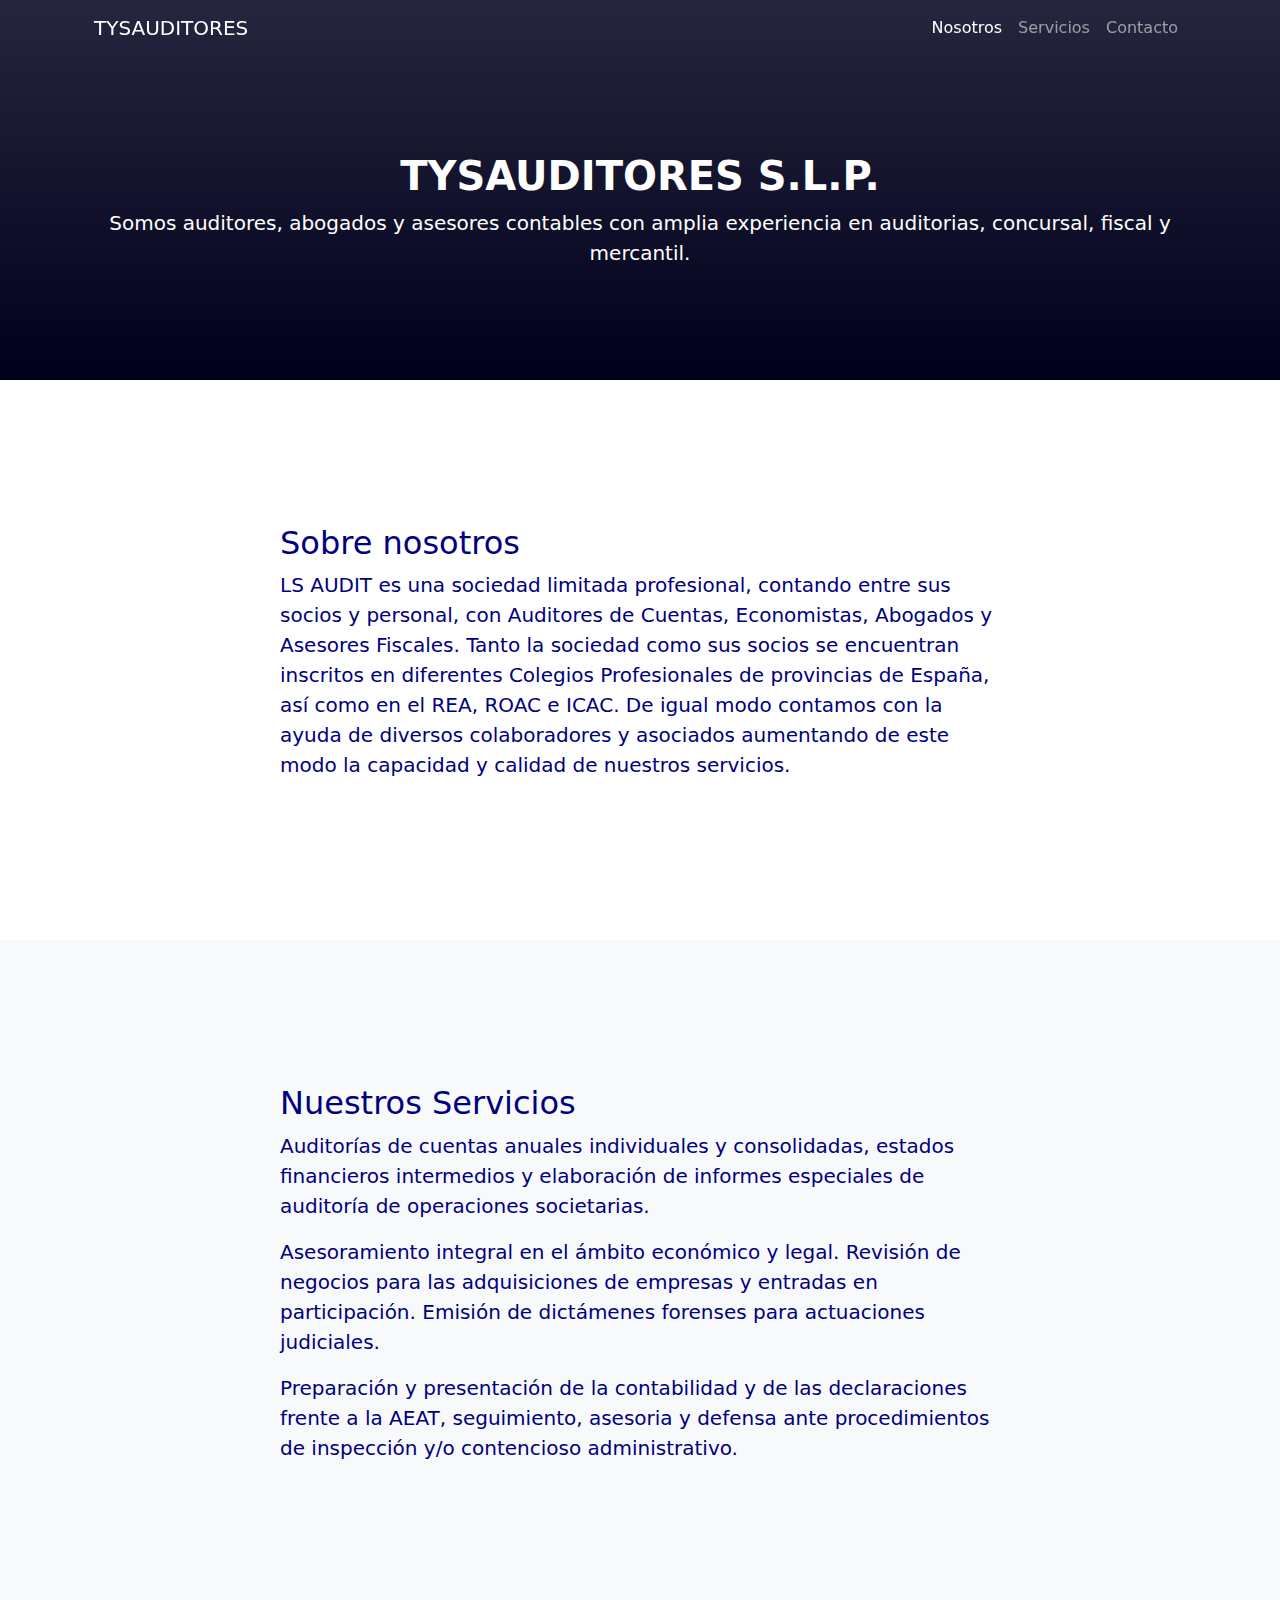
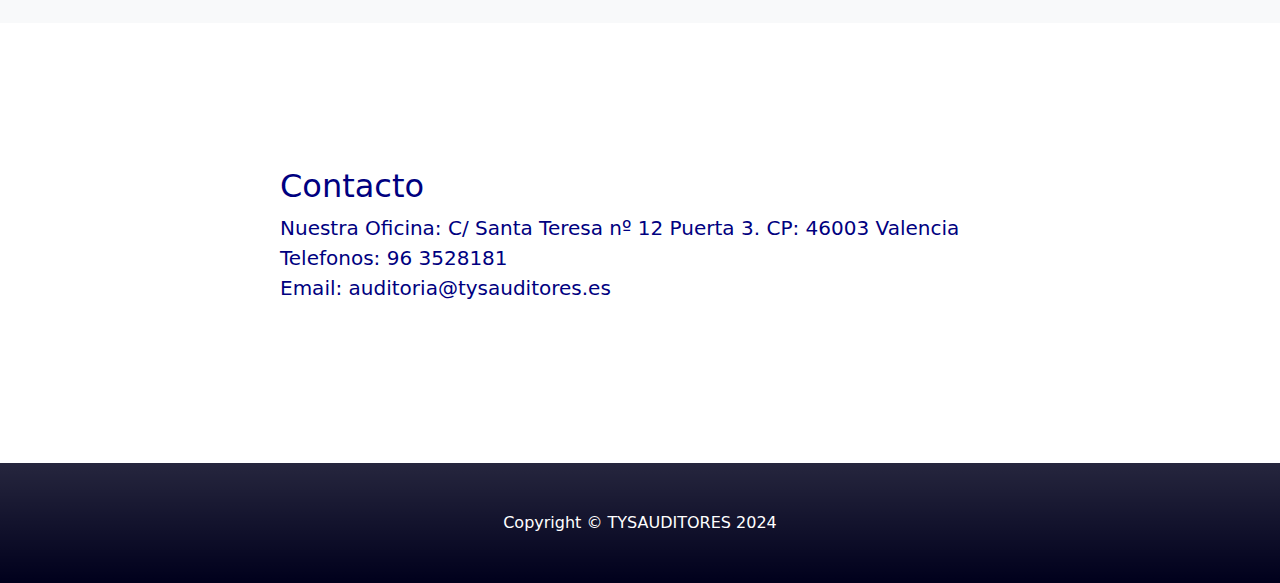
==== index.html @ eb2b167c "first commit" ====
<!DOCTYPE html>
<html lang="en">
    <head>
        <meta charset="utf-8" />
        <meta name="viewport" content="width=device-width, initial-scale=1, shrink-to-fit=no" />
        <meta name="description" content="" />
        <meta name="author" content="" />
        <title>TYSAUDITORES S.L.P.</title>
        <link rel="icon" type="image/x-icon" href="assets/favicon.ico" />
        <!-- Core theme CSS (includes Bootstrap)-->
        <link href="css/styles.css" rel="stylesheet" />
    </head>
    <body id="page-top">
        <!-- Navigation-->
        <nav class="navbar navbar-expand-lg navbar-dark fixed-top" id="mainNav">
            <div class="container px-4">
                <a class="navbar-brand" href="#page-top">TYSAUDITORES</a>
                <button class="navbar-toggler" type="button" data-bs-toggle="collapse" data-bs-target="#navbarResponsive" aria-controls="navbarResponsive" aria-expanded="false" aria-label="Toggle navigation"><span class="navbar-toggler-icon"></span></button>
                <div class="collapse navbar-collapse" id="navbarResponsive">
                    <ul class="navbar-nav ms-auto">
                        <li class="nav-item"><a class="nav-link" href="#about">Nosotros</a></li>
                        <li class="nav-item"><a class="nav-link" href="#services">Servicios</a></li>
                        <li class="nav-item"><a class="nav-link" href="#contact">Contacto</a></li>
                    </ul>
                </div>
            </div>
        </nav>
        <!-- Header-->
        <header class="bg-primary bg-gradient text-white">
            <div class="container px-4 text-center">
                <h1 class="fw-bolder">TYSAUDITORES S.L.P.</h1>
                <p class="lead">Somos auditores, abogados y asesores contables con amplia experiencia en auditorias, concursal, fiscal y mercantil.</p>
                <!-- <a class="btn btn-lg btn-light" href="#about">Start scrolling!</a> -->
            </div>
        </header>
        <!-- About section-->
        <section id="about">
            <div class="container px-4">
                <div class="row gx-4 justify-content-center">
                    <div class="col-lg-8">
                        <h2>Sobre nosotros</h2>
                        <p class="lead">LS AUDIT es una sociedad limitada profesional, contando entre sus socios y personal, con Auditores de Cuentas, Economistas, Abogados y Asesores Fiscales. Tanto la sociedad como sus socios se encuentran inscritos en diferentes Colegios Profesionales de provincias de España, así como en el REA, ROAC e ICAC. De igual modo contamos con la ayuda de diversos colaboradores y asociados aumentando de este modo la capacidad y calidad de nuestros servicios.</p>
                    </div>
                </div>
            </div>
        </section>
        <!-- Services section-->
        <section class="bg-light" id="services">
            <div class="container px-4">
                <div class="row gx-4 justify-content-center">
                    <div class="col-lg-8">
                        <h2>Nuestros Servicios</h2>
                        <p class="lead">Auditorías de cuentas anuales individuales y consolidadas, estados financieros intermedios y elaboración de informes especiales de auditoría de operaciones societarias.</p>
                        <p class="lead">Asesoramiento integral en el ámbito económico y legal. Revisión de negocios para las adquisiciones de empresas y entradas en participación. Emisión de dictámenes forenses para actuaciones judiciales.</p>
                        <p class="lead">Preparación y presentación de la contabilidad y de las declaraciones frente a la AEAT, seguimiento, asesoria y defensa ante procedimientos de inspección y/o contencioso administrativo.</p>
                    </div>
                </div>
            </div>
        </section>
        <!-- Contact section-->
        <section id="contact">
            <div class="container px-4">
                <div class="row gx-4 justify-content-center">
                    <div class="col-lg-8">
                        <h2>Contacto</h2>
                        <p class="lead">Nuestra Oficina: C/ Santa Teresa nº 12 Puerta 3. CP: 46003 Valencia<br/>
                            Telefonos: 96 3528181<br/>
                            Email: auditoria@tysauditores.es
                        </p>
                    </div>
                </div>
            </div>
        </section>
        <!-- Footer-->
        <footer class="py-5 bg-primary bg-gradient text-white">
            <div class="container px-4"><p class="m-0 text-center text-white">Copyright &copy; TYSAUDITORES 2024</p></div>
        </footer>
        <!-- Bootstrap core JS-->
        <script src="https://cdn.jsdelivr.net/npm/bootstrap@5.2.3/dist/js/bootstrap.bundle.min.js"></script>
        <!-- Core theme JS-->
        <script src="js/scripts.js"></script>
    </body>
</html>
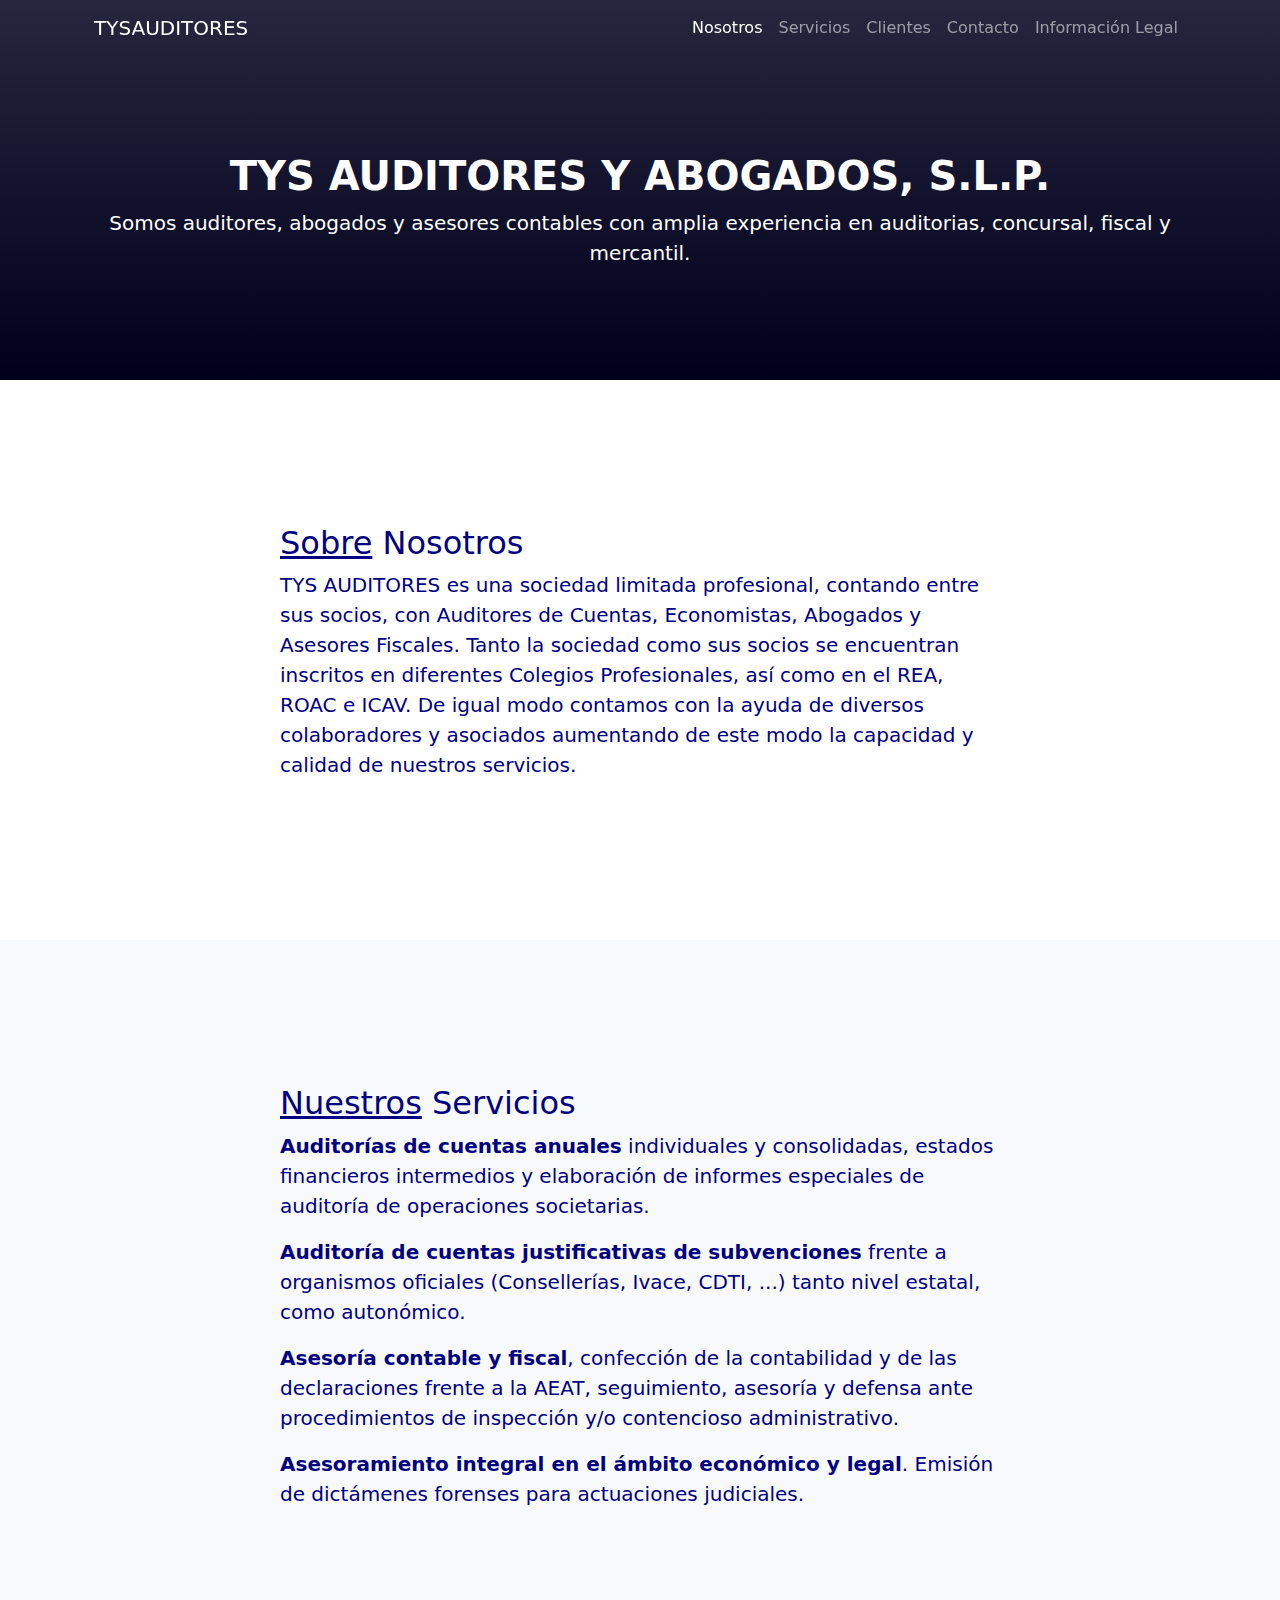
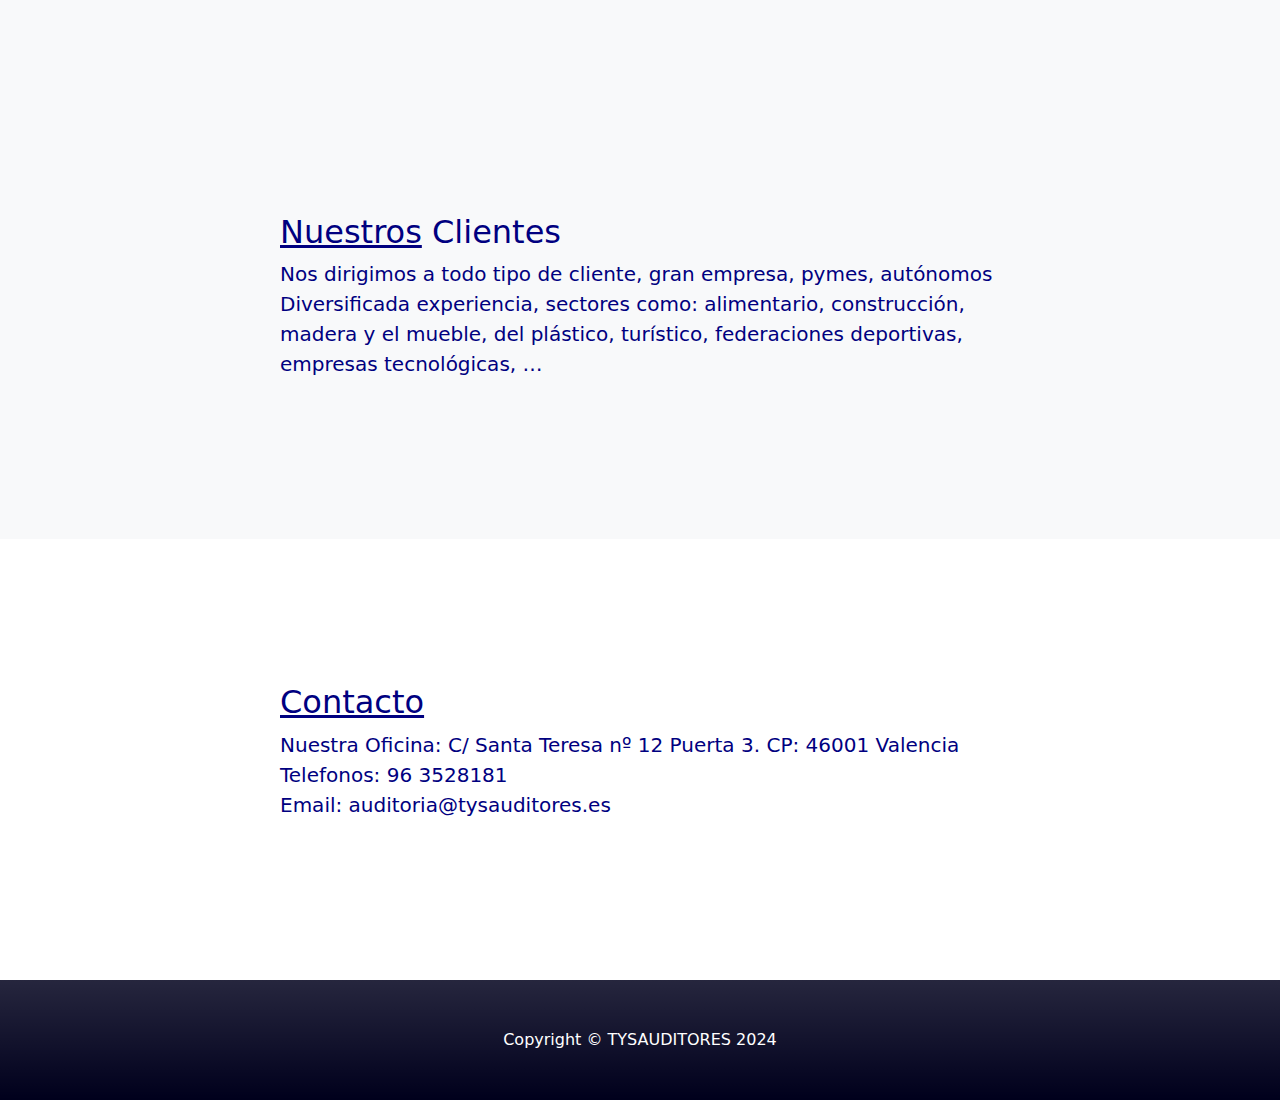
==== commit 280f24ca: "changes" ====
--- a/index.html
+++ b/index.html
@@ -6,9 +6,10 @@
         <meta name="description" content="" />
         <meta name="author" content="" />
         <title>TYSAUDITORES S.L.P.</title>
-        <link rel="icon" type="image/x-icon" href="assets/favicon.ico" />
+        <link rel="icon" type="image/x-icon" href="assets/logo_tys.png" />
         <!-- Core theme CSS (includes Bootstrap)-->
         <link href="css/styles.css" rel="stylesheet" />
+        <link href="css/miestilo.css" rel="stylesheet" />
     </head>
     <body id="page-top">
         <!-- Navigation-->
@@ -20,7 +21,9 @@
                     <ul class="navbar-nav ms-auto">
                         <li class="nav-item"><a class="nav-link" href="#about">Nosotros</a></li>
                         <li class="nav-item"><a class="nav-link" href="#services">Servicios</a></li>
+                        <li class="nav-item"><a class="nav-link" href="#clientes">Clientes</a></li>
                         <li class="nav-item"><a class="nav-link" href="#contact">Contacto</a></li>
+                        <li class="nav-item"><a class="nav-link" href="informacionlegal.html">Información Legal</a></li>
                     </ul>
                 </div>
             </div>
@@ -28,7 +31,7 @@
         <!-- Header-->
         <header class="bg-primary bg-gradient text-white">
             <div class="container px-4 text-center">
-                <h1 class="fw-bolder">TYSAUDITORES S.L.P.</h1>
+                <h1 class="fw-bolder">TYS AUDITORES Y ABOGADOS, S.L.P.</h1>
                 <p class="lead">Somos auditores, abogados y asesores contables con amplia experiencia en auditorias, concursal, fiscal y mercantil.</p>
                 <!-- <a class="btn btn-lg btn-light" href="#about">Start scrolling!</a> -->
             </div>
@@ -38,8 +41,10 @@
             <div class="container px-4">
                 <div class="row gx-4 justify-content-center">
                     <div class="col-lg-8">
-                        <h2>Sobre nosotros</h2>
-                        <p class="lead">LS AUDIT es una sociedad limitada profesional, contando entre sus socios y personal, con Auditores de Cuentas, Economistas, Abogados y Asesores Fiscales. Tanto la sociedad como sus socios se encuentran inscritos en diferentes Colegios Profesionales de provincias de España, así como en el REA, ROAC e ICAC. De igual modo contamos con la ayuda de diversos colaboradores y asociados aumentando de este modo la capacidad y calidad de nuestros servicios.</p>
+                        <h2><span class="subrayado">Sobre</span> Nosotros</h2>
+                        <p class="lead">TYS AUDITORES es una sociedad limitada profesional, contando entre sus socios, con Auditores de Cuentas, Economistas, Abogados y Asesores Fiscales.
+                             Tanto la sociedad como sus socios se encuentran inscritos en diferentes Colegios Profesionales, así como en el REA, ROAC e ICAV. 
+                            De igual modo contamos con la ayuda de diversos colaboradores y asociados aumentando de este modo la capacidad y calidad de nuestros servicios.</p>
                     </div>
                 </div>
             </div>
@@ -49,21 +54,42 @@
             <div class="container px-4">
                 <div class="row gx-4 justify-content-center">
                     <div class="col-lg-8">
-                        <h2>Nuestros Servicios</h2>
-                        <p class="lead">Auditorías de cuentas anuales individuales y consolidadas, estados financieros intermedios y elaboración de informes especiales de auditoría de operaciones societarias.</p>
-                        <p class="lead">Asesoramiento integral en el ámbito económico y legal. Revisión de negocios para las adquisiciones de empresas y entradas en participación. Emisión de dictámenes forenses para actuaciones judiciales.</p>
-                        <p class="lead">Preparación y presentación de la contabilidad y de las declaraciones frente a la AEAT, seguimiento, asesoria y defensa ante procedimientos de inspección y/o contencioso administrativo.</p>
+                        <h2><span class="subrayado">Nuestros</span> Servicios</h2>
+                        <p class="lead"><span class="negrita">Auditorías de cuentas anuales</span> individuales y consolidadas, estados financieros intermedios y elaboración de informes especiales de auditoría de operaciones societarias.</p>
+                        <p class="lead"><span class="negrita">Auditoría de cuentas justificativas de subvenciones</span> frente a organismos oficiales (Consellerías, Ivace, CDTI, ...) tanto nivel estatal, como autonómico.</p>
+                        <p class="lead"><span class="negrita">Asesoría contable y fiscal</span>, confección de la contabilidad y de las declaraciones frente a la AEAT, seguimiento, asesoría y defensa ante procedimientos de inspección y/o contencioso administrativo.</p>
+                        <p class="lead"><span class="negrita">Asesoramiento integral en el ámbito económico y legal</span>. Emisión de dictámenes forenses para actuaciones judiciales.</p>
                     </div>
                 </div>
             </div>
         </section>
+        <!-- Our clients   -->
+        <section class="bg-light" id="clientes">
+            <div class="container px-4">
+                <div class="row gx-4 justify-content-center">
+                    <div class="col-lg-8">
+                        <h2><span class="subrayado">Nuestros</span> Clientes</h2>
+                        <p class="lead">Nos dirigimos a todo tipo de cliente, gran empresa, pymes, autónomos
+                            Diversificada experiencia, sectores como: alimentario, construcción, madera y el mueble, del plástico, turístico, federaciones deportivas, empresas tecnológicas, …
+                            </p>
+                    </div>
+
+
+
+                </div>
+            </div>
+
+
+        </section>
+        
+        
         <!-- Contact section-->
         <section id="contact">
             <div class="container px-4">
                 <div class="row gx-4 justify-content-center">
                     <div class="col-lg-8">
-                        <h2>Contacto</h2>
-                        <p class="lead">Nuestra Oficina: C/ Santa Teresa nº 12 Puerta 3. CP: 46003 Valencia<br/>
+                        <h2><span class="subrayado">Contacto</span></h2>
+                        <p class="lead">Nuestra Oficina: C/ Santa Teresa nº 12 Puerta 3. CP: 46001 Valencia<br/>
                             Telefonos: 96 3528181<br/>
                             Email: auditoria@tysauditores.es
                         </p>
--- a/css/miestilo.css
+++ b/css/miestilo.css
@@ -0,0 +1,8 @@
+.subrayado {
+    text-decoration: underline;
+    text-decoration-color: #000080;
+}
+
+.negrita {
+    font-weight: bold;
+}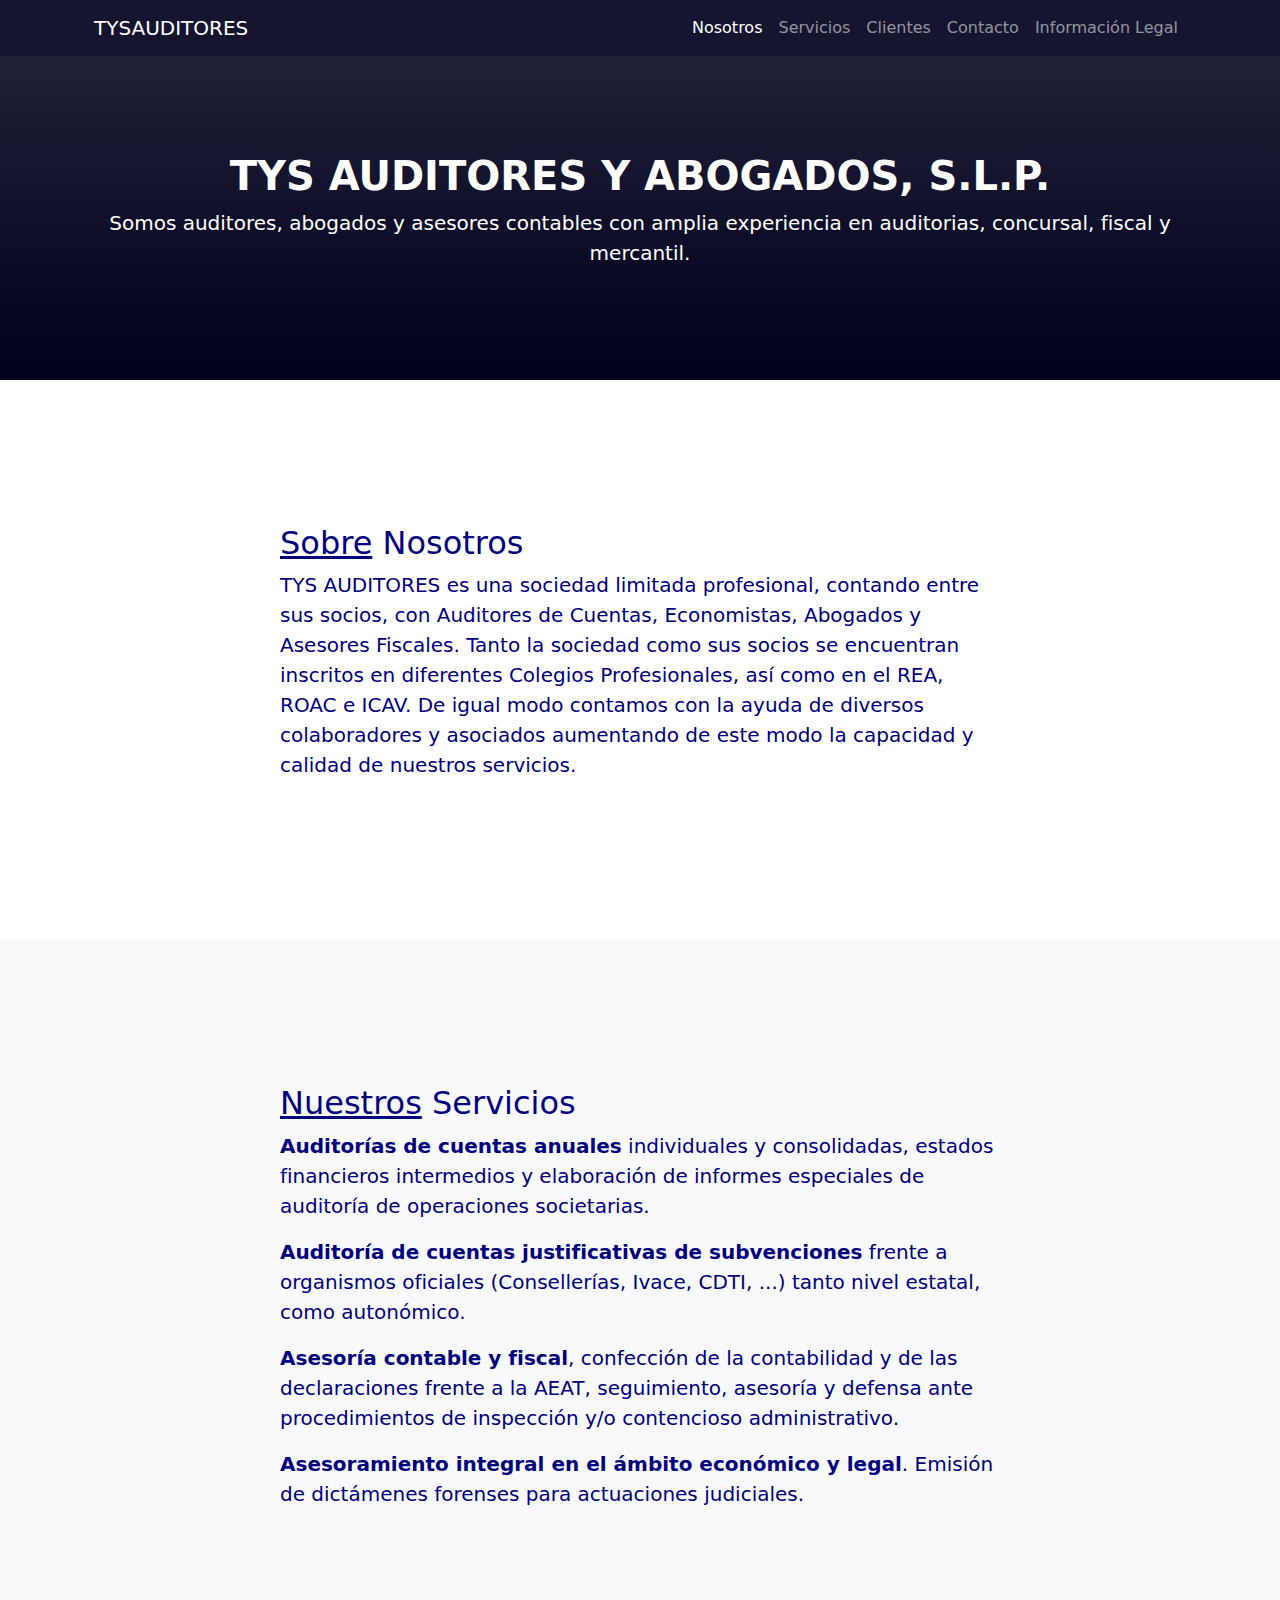
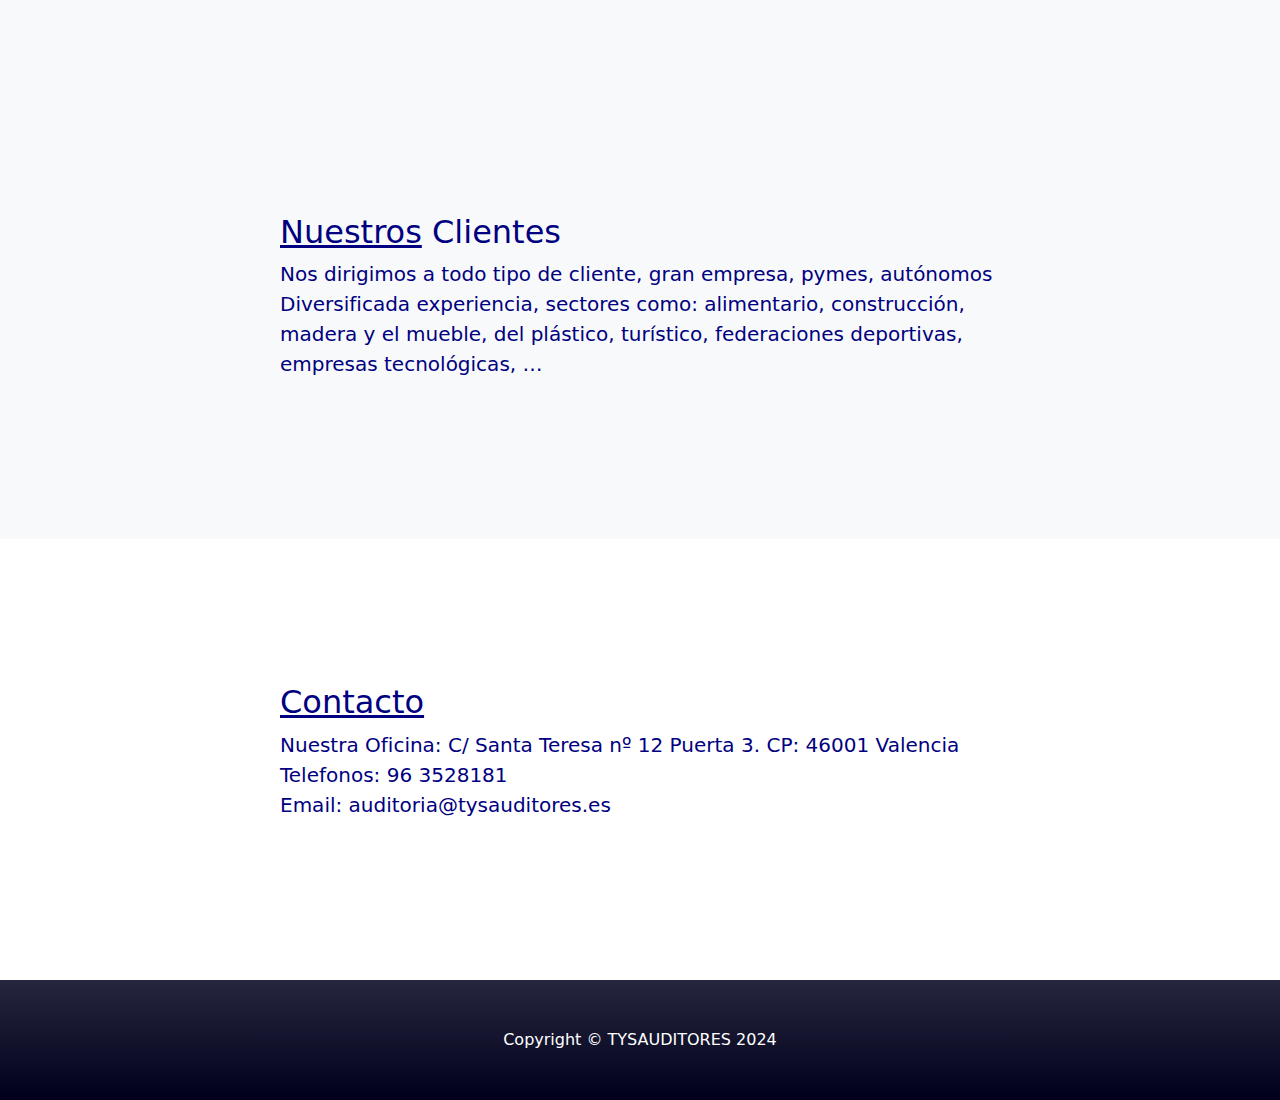
==== commit 45b48cac: "color nav" ====
--- a/index.html
+++ b/index.html
@@ -1,5 +1,5 @@
 <!DOCTYPE html>
-<html lang="en">
+<html lang="es">
     <head>
         <meta charset="utf-8" />
         <meta name="viewport" content="width=device-width, initial-scale=1, shrink-to-fit=no" />
--- a/css/miestilo.css
+++ b/css/miestilo.css
@@ -5,4 +5,8 @@
 
 .negrita {
     font-weight: bold;
+}
+
+nav {
+    background-color: #15152F; /* Color de fondo personalizado */
 }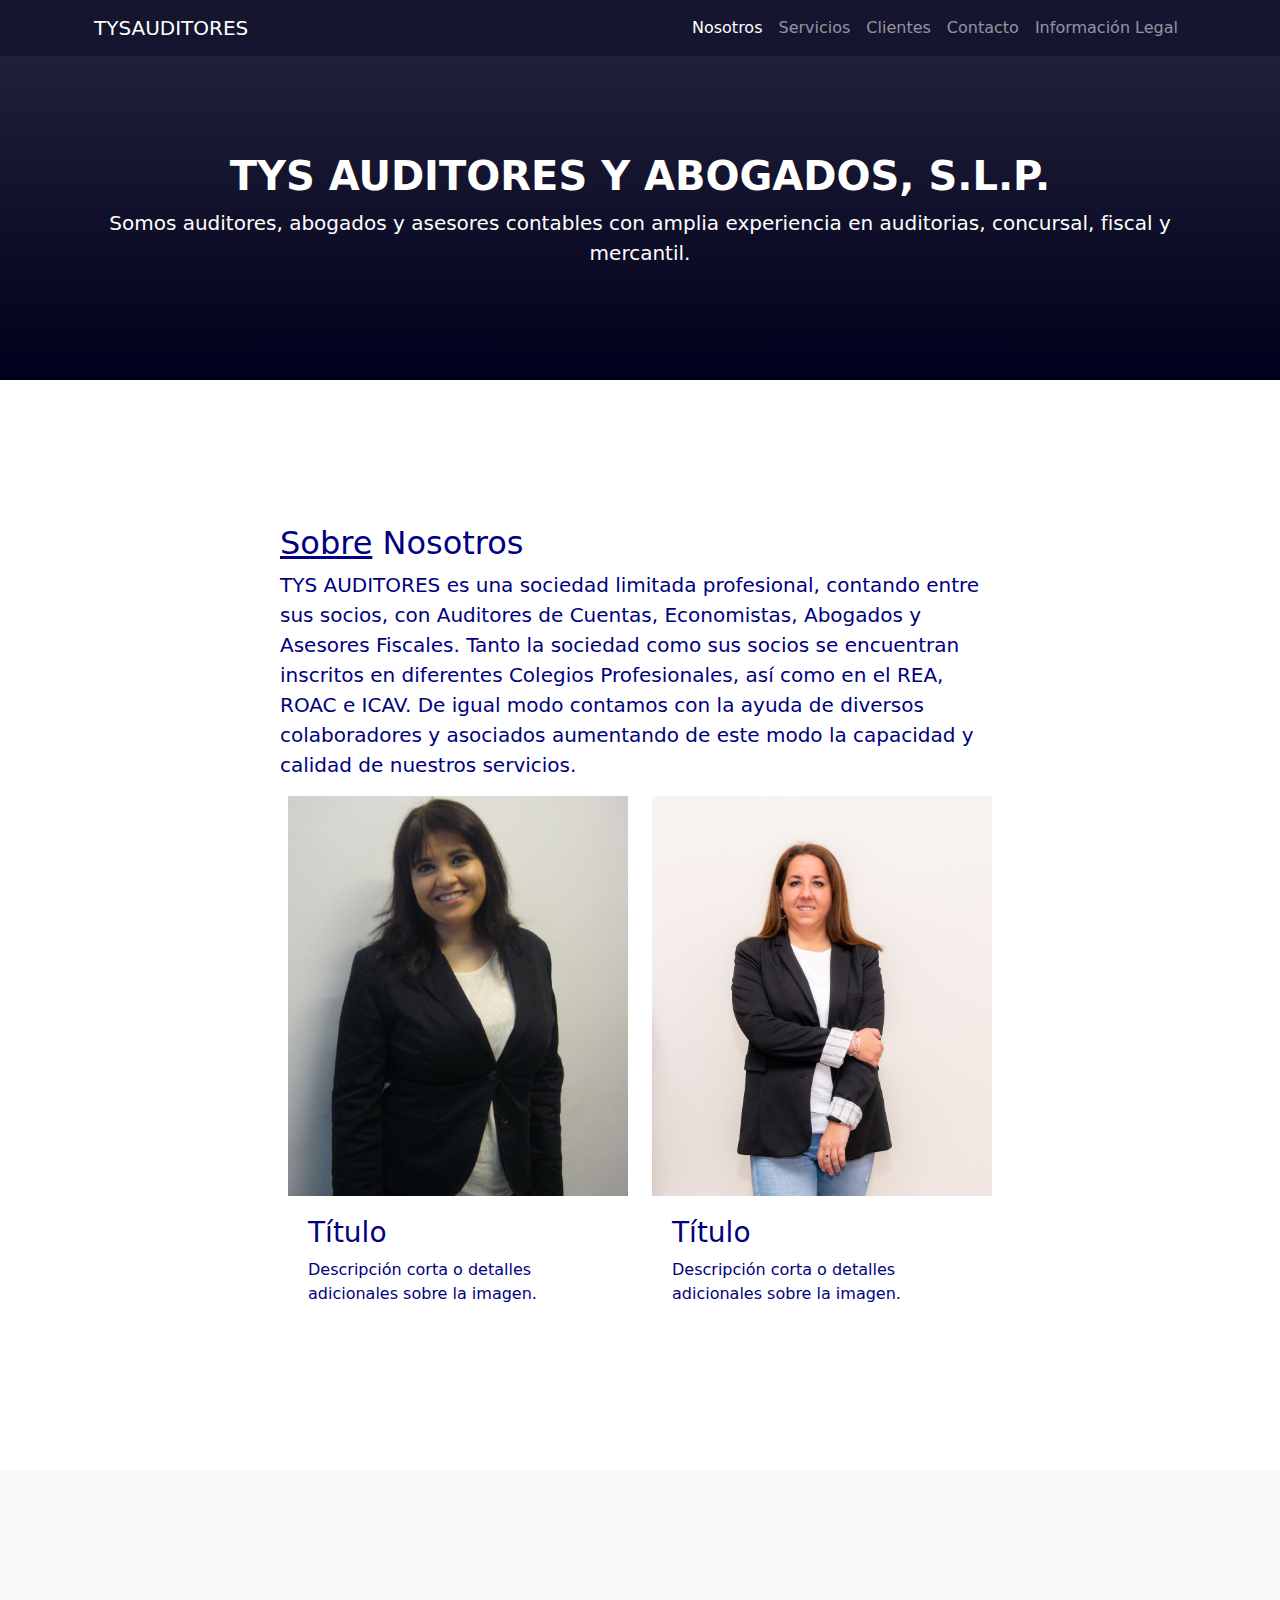
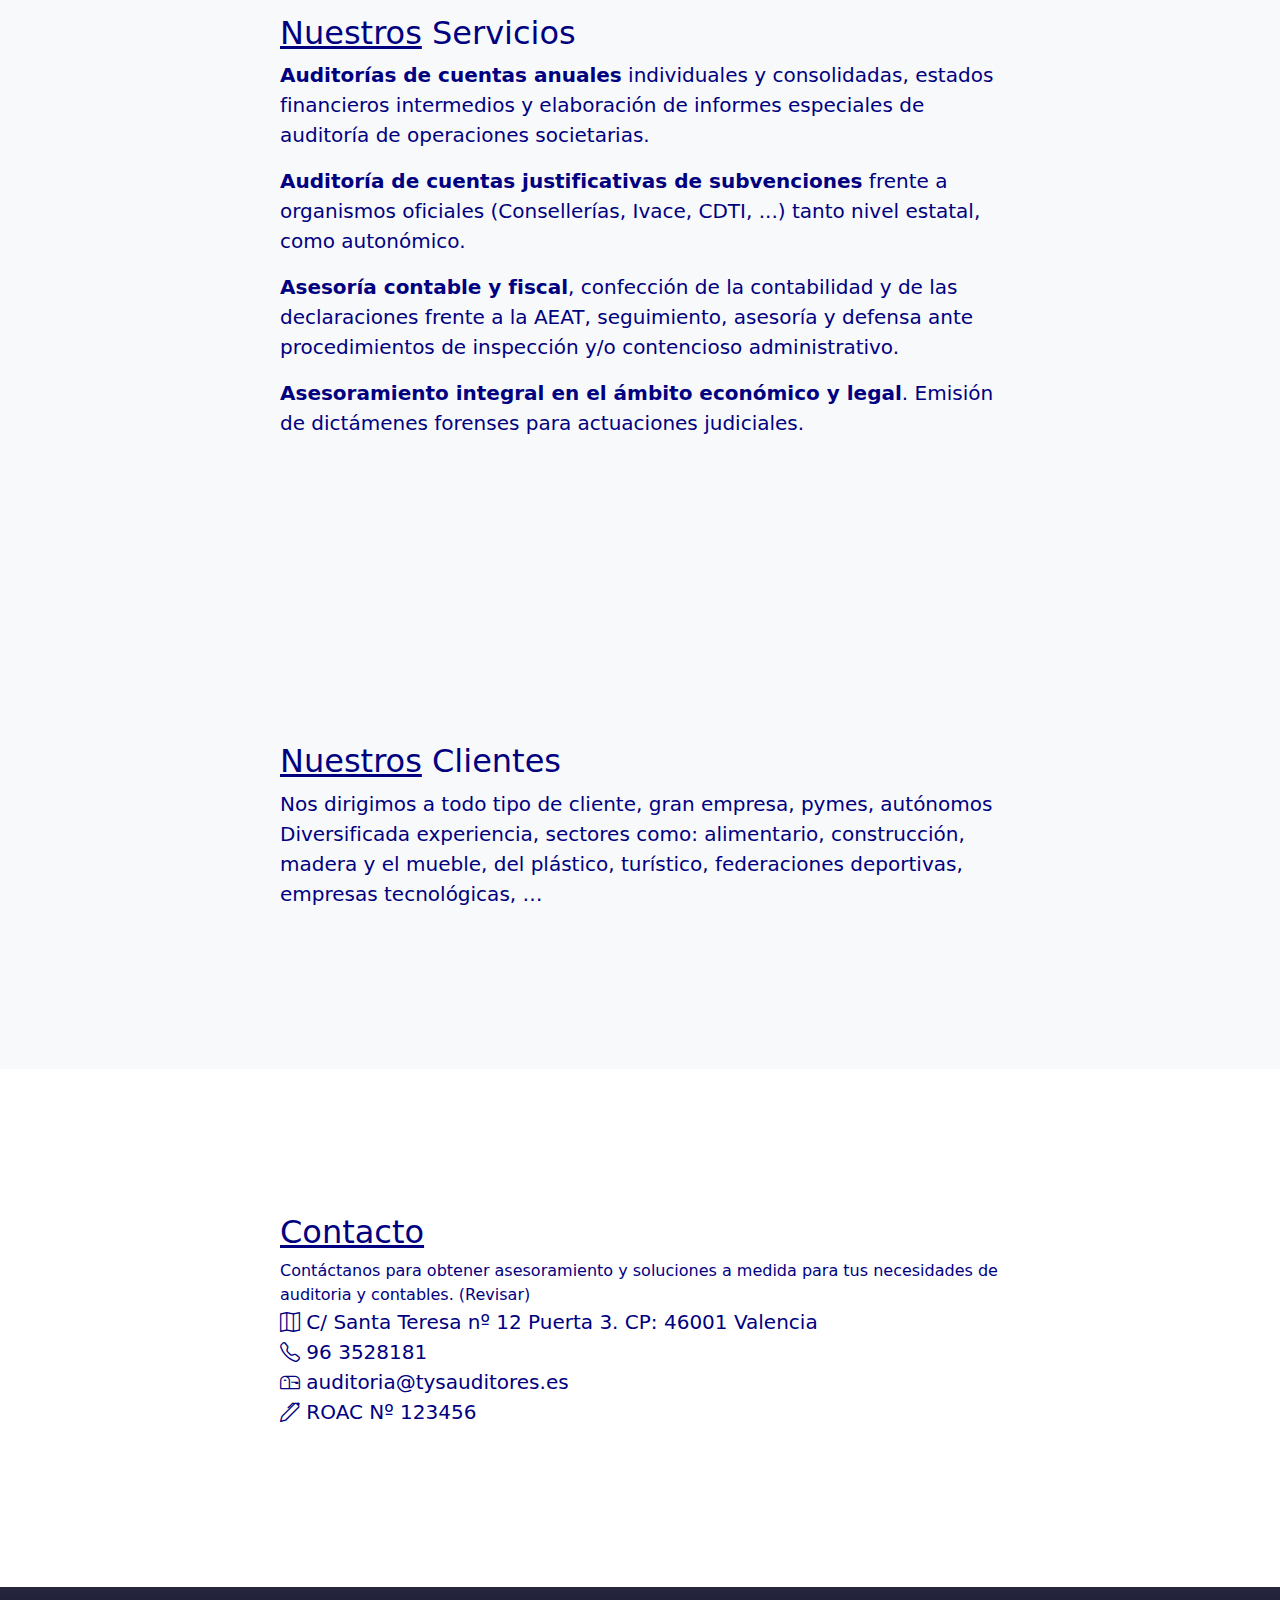
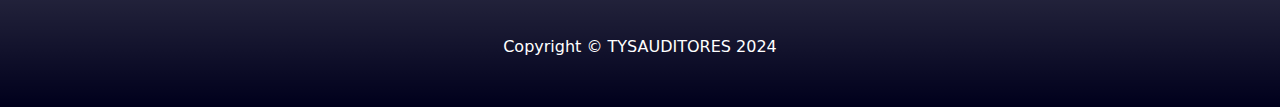
==== commit 731fc97d: "contact and photos" ====
--- a/index.html
+++ b/index.html
@@ -10,6 +10,8 @@
         <!-- Core theme CSS (includes Bootstrap)-->
         <link href="css/styles.css" rel="stylesheet" />
         <link href="css/miestilo.css" rel="stylesheet" />
+        <link href="https://cdn.jsdelivr.net/npm/bootstrap-icons@1.8.1/font/bootstrap-icons.css" rel="stylesheet">
+
     </head>
     <body id="page-top">
         <!-- Navigation-->
@@ -46,6 +48,22 @@
                              Tanto la sociedad como sus socios se encuentran inscritos en diferentes Colegios Profesionales, así como en el REA, ROAC e ICAV. 
                             De igual modo contamos con la ayuda de diversos colaboradores y asociados aumentando de este modo la capacidad y calidad de nuestros servicios.</p>
                     </div>
+                    <div class="row gx-4 justify-content-center">
+                    <div class="col-lg-4">
+                        <img class="img_tamanyo" src="./assets/arantxa.jpg" alt="arantxa" style="width: 100%;"/>
+                        <div class="card-description">
+                            <h3>Título</h3>
+                            <p>Descripción corta o detalles adicionales sobre la imagen.</p>
+                        </div>
+                    </div>
+                    <div class="col-lg-4">
+                        <img  class="img_tamanyo" src="assets/maria_jose.jpg" alt="maria_jose" style="width: 100%;"/>
+                        <div class="card-description">
+                            <h3>Título</h3>
+                            <p>Descripción corta o detalles adicionales sobre la imagen.</p>
+                        </div>
+                    </div>
+                </div>
                 </div>
             </div>
         </section>
@@ -89,9 +107,13 @@
                 <div class="row gx-4 justify-content-center">
                     <div class="col-lg-8">
                         <h2><span class="subrayado">Contacto</span></h2>
-                        <p class="lead">Nuestra Oficina: C/ Santa Teresa nº 12 Puerta 3. CP: 46001 Valencia<br/>
-                            Telefonos: 96 3528181<br/>
-                            Email: auditoria@tysauditores.es
+                        Contáctanos para obtener asesoramiento y soluciones a medida para tus necesidades de auditoria y contables. (Revisar)
+                        <p class="lead"><i class="bi bi-map"></i> C/ Santa Teresa nº 12 Puerta 3. CP: 46001 Valencia<br/>
+                            <i class="bi bi-telephone"></i>
+                            96 3528181<br/>
+                            <i class="bi bi-mailbox"></i> auditoria@tysauditores.es<br/>
+                           <i class="bi bi-pen"></i> ROAC Nº 123456
+                            
                         </p>
                     </div>
                 </div>
--- a/css/miestilo.css
+++ b/css/miestilo.css
@@ -9,4 +9,63 @@
 
 nav {
     background-color: #15152F; /* Color de fondo personalizado */
+}
+
+.vinyeta {
+    list-style-type: none;
+}
+
+.sangria {
+    margin-left:1em;
+}
+
+#scroll-to-top {
+    display: none;
+    position: fixed;
+    bottom: 20px;
+    right: 20px;
+    background-color: #15152F;
+    color: #fff;
+    padding: 10px 20px;
+    border: none;
+    border-radius: 5px;
+    cursor: pointer;
+}
+
+.img_tamanyo {
+    width: 100%;
+    max-height: 400px;
+    object-fit:cover;
+    transition: transform 0.5s ease; /* Transición suave en la propiedad transform (en este caso, el tamaño) durante 0.5 segundos */
+
+}
+
+.img_tamanyo:hover {
+    transform: scale(1.1); /* Aumentamos el tamaño de la imagen */
+}
+
+.card {
+    border: 1px solid #ccc;
+    border-radius: 5px;
+    overflow: hidden;
+    box-shadow: 0 4px 8px rgba(0, 0, 0, 0.1);
+    margin-bottom: 20px;
+}
+
+.card img {
+    width: 100%;
+    height: auto;
+    display: block;
+}
+
+.card-description {
+    padding: 20px;
+}
+
+.card-description h3 {
+    margin-top: 0;
+}
+
+.card-description p {
+    margin-bottom: 0;
 }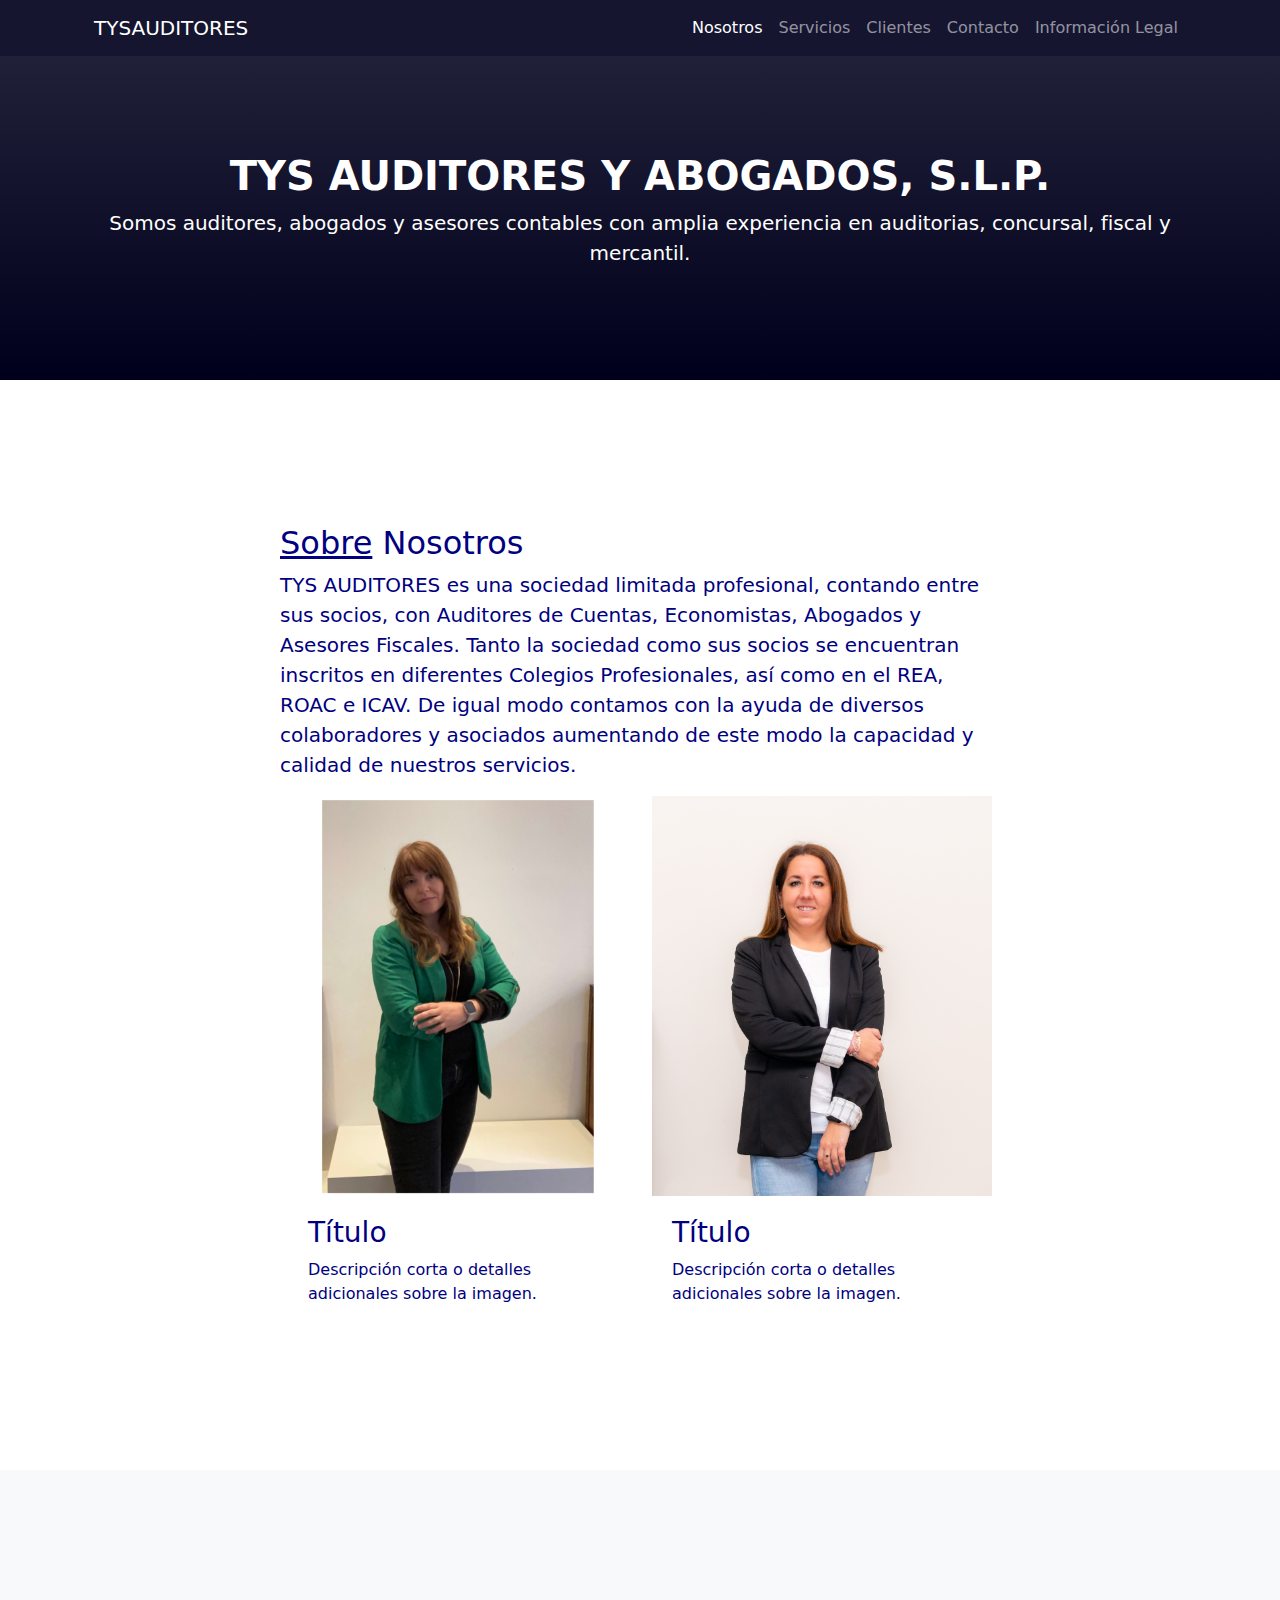
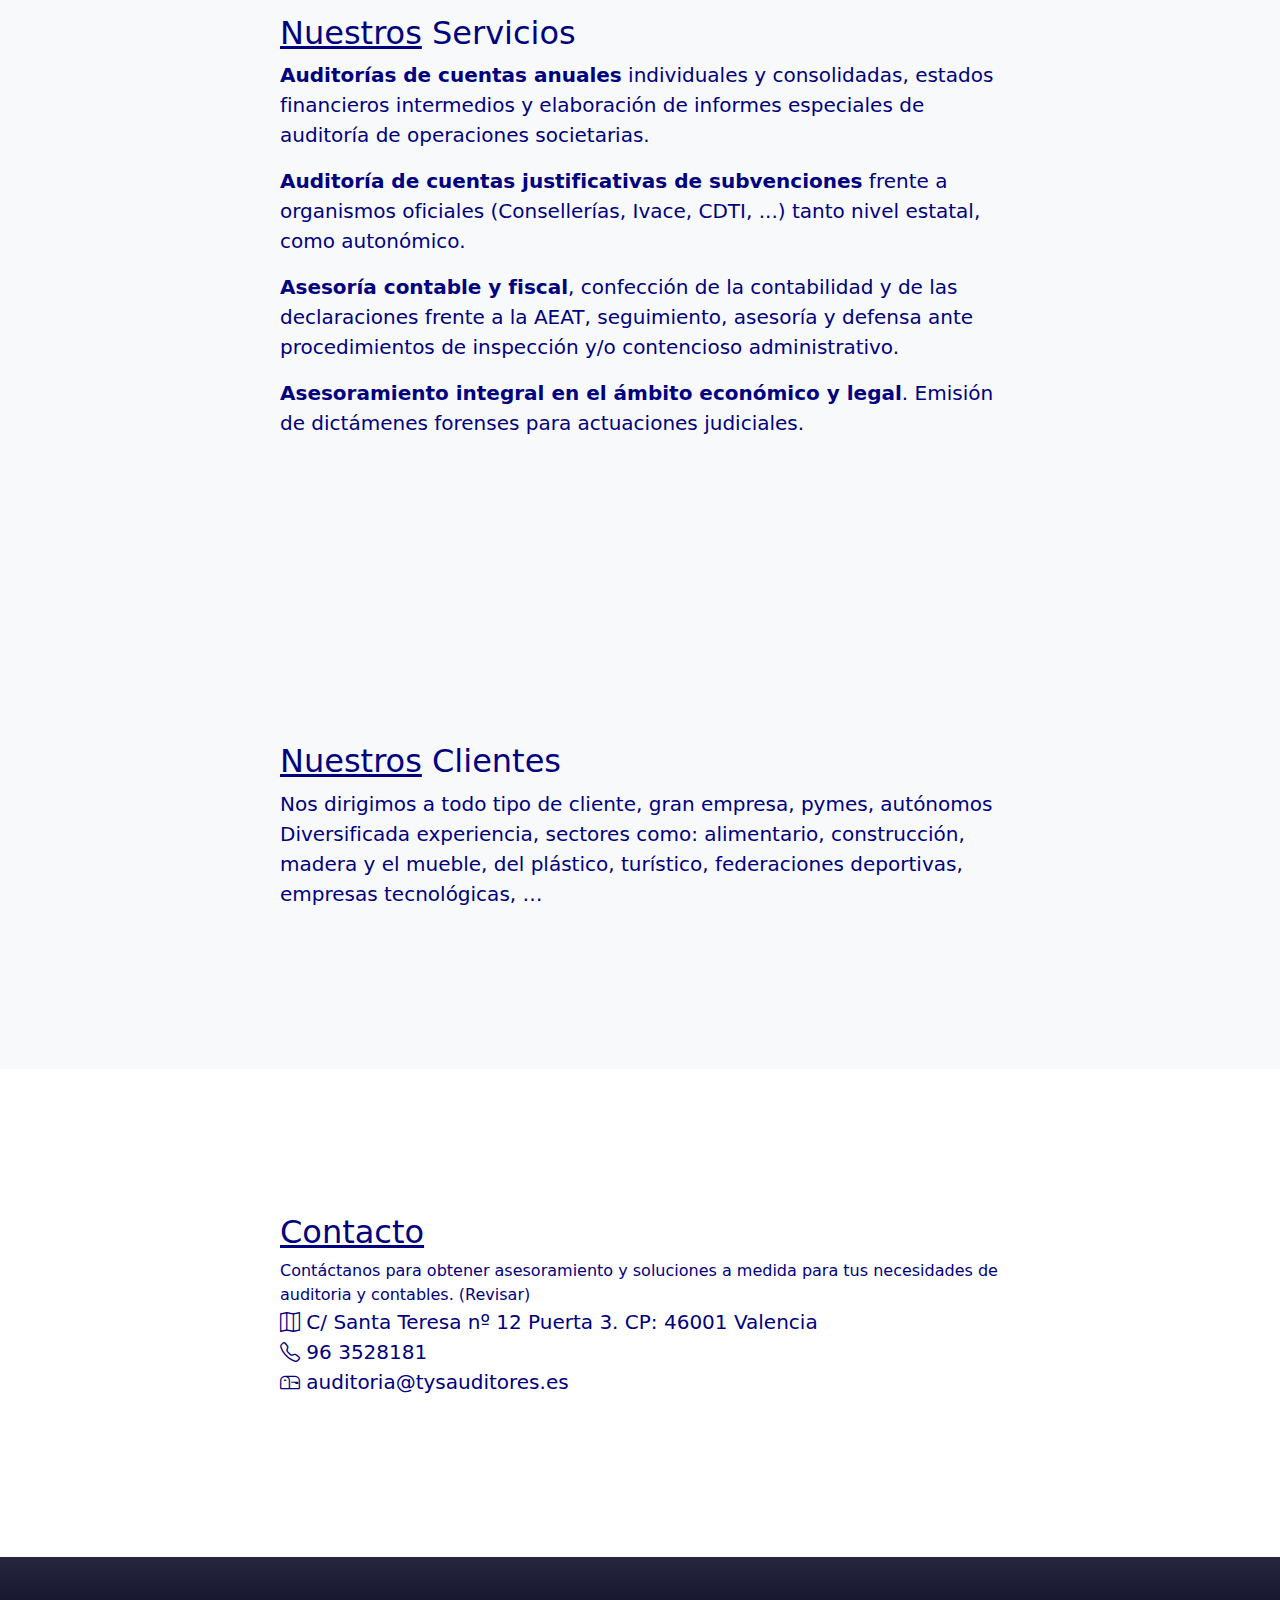
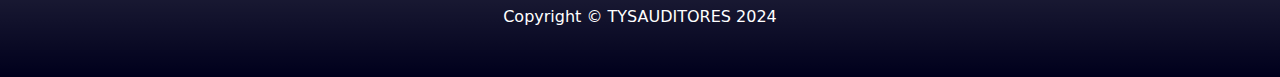
==== commit d969af7d: "delete roac" ====
--- a/index.html
+++ b/index.html
@@ -112,7 +112,7 @@
                             <i class="bi bi-telephone"></i>
                             96 3528181<br/>
                             <i class="bi bi-mailbox"></i> auditoria@tysauditores.es<br/>
-                           <i class="bi bi-pen"></i> ROAC Nº 123456
+                          
                             
                         </p>
                     </div>
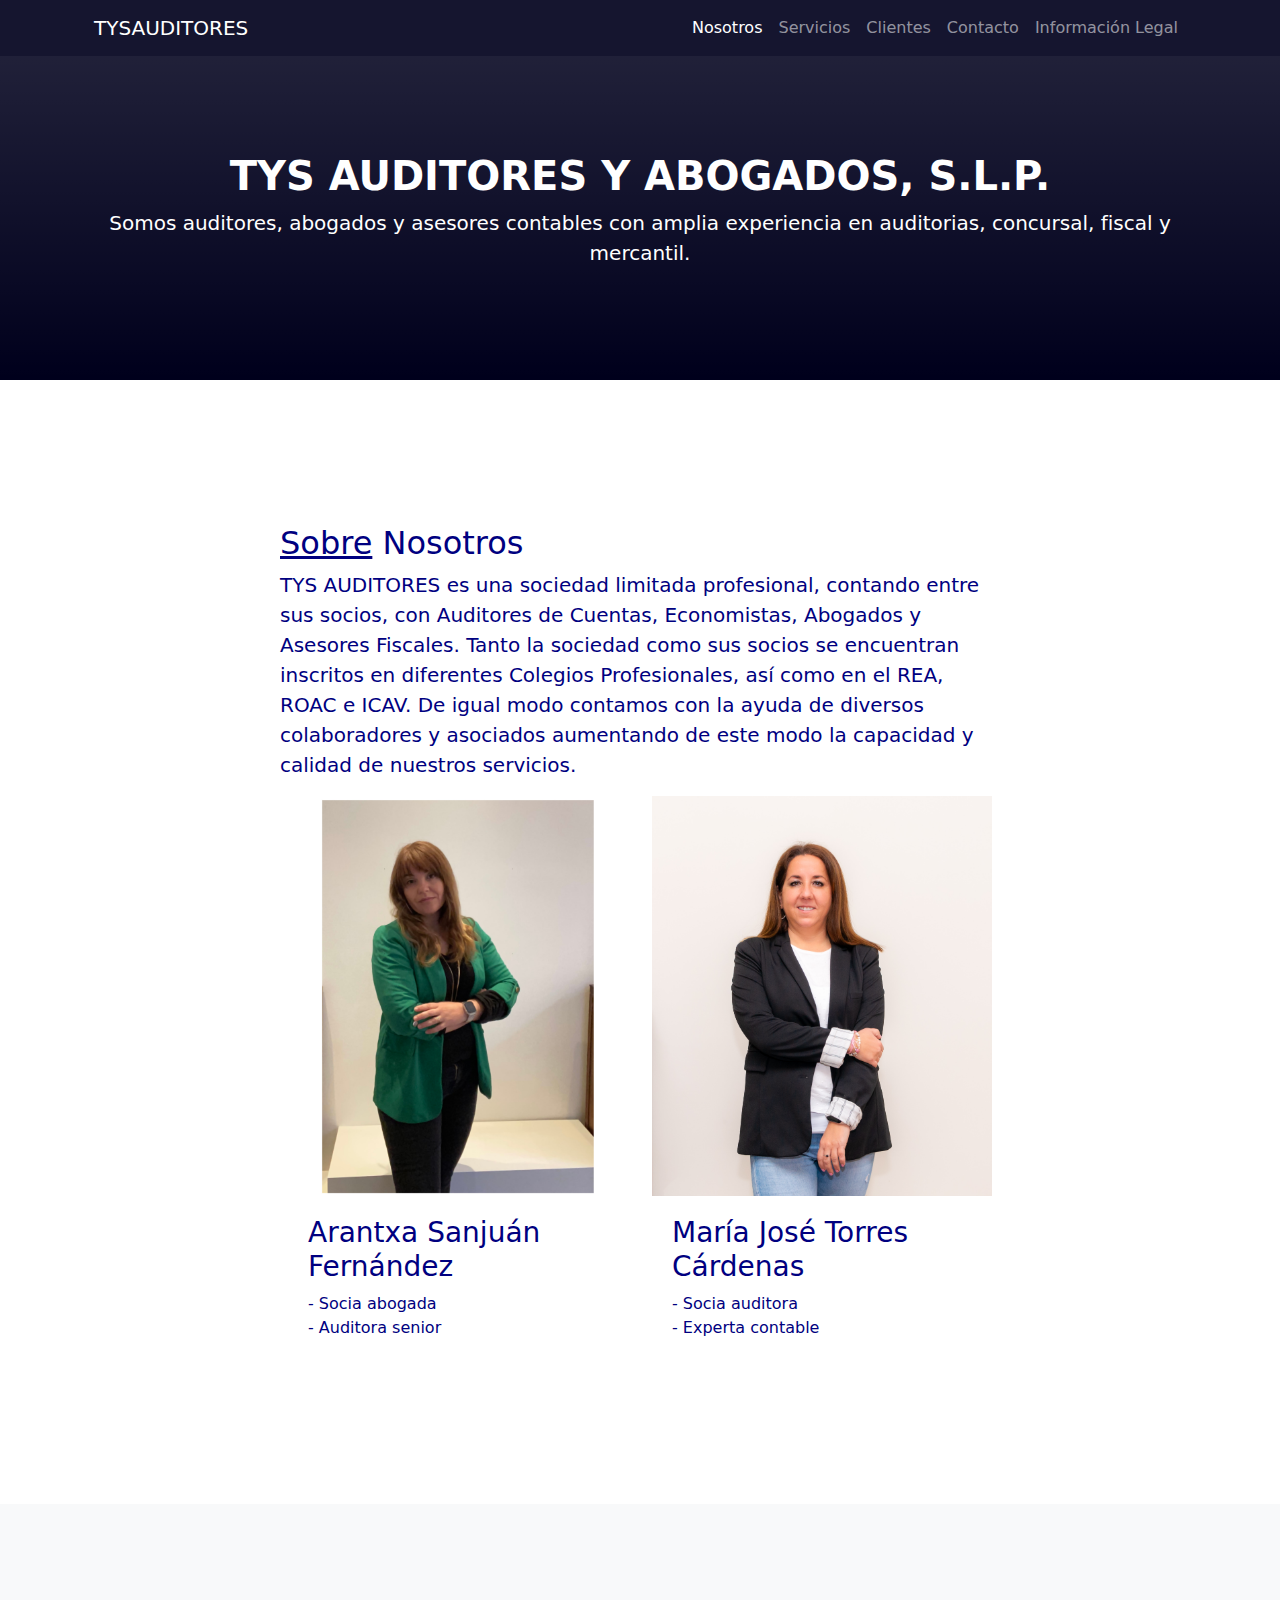
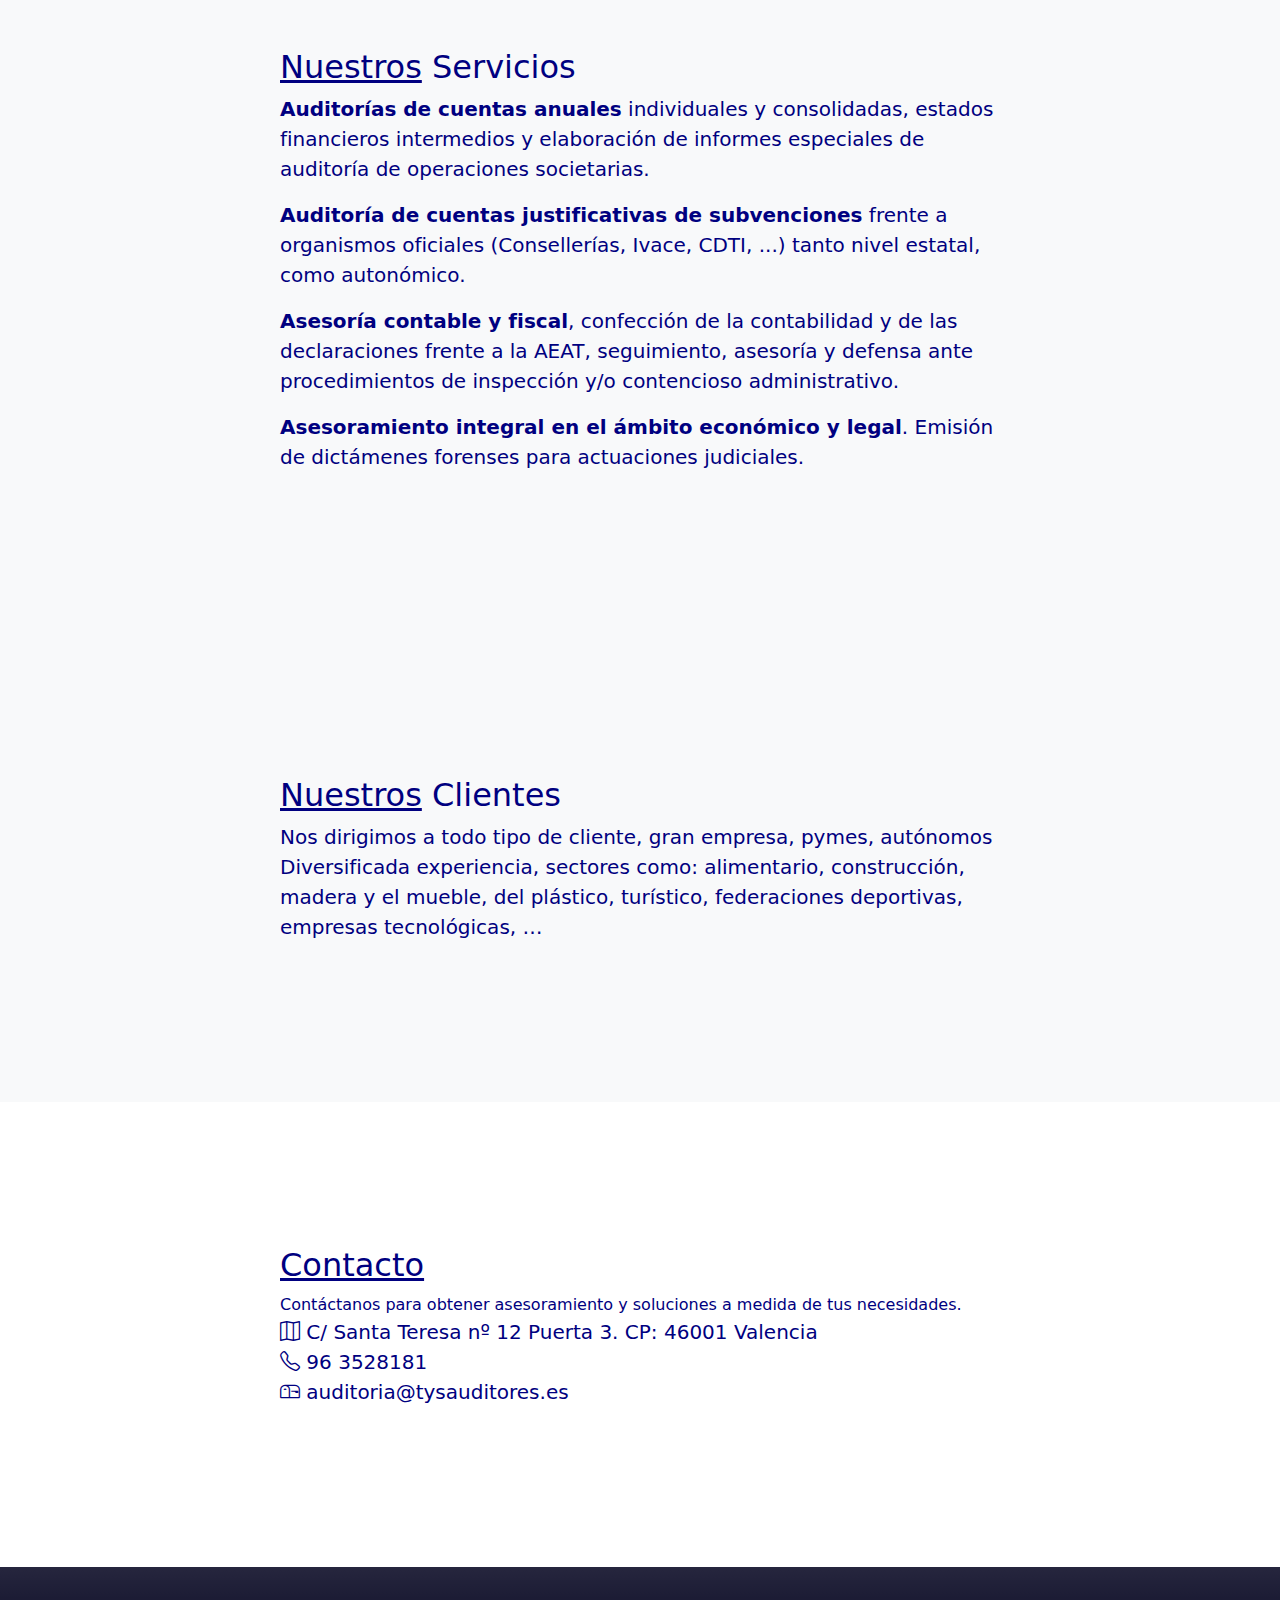
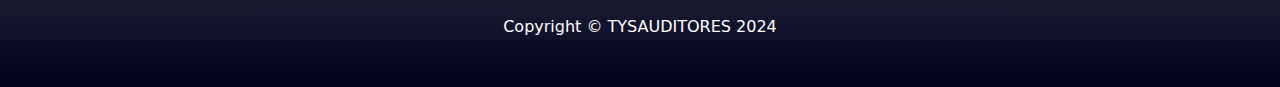
==== commit 688a1939: "img text" ====
--- a/index.html
+++ b/index.html
@@ -52,15 +52,17 @@
                     <div class="col-lg-4">
                         <img class="img_tamanyo" src="./assets/arantxa.jpg" alt="arantxa" style="width: 100%;"/>
                         <div class="card-description">
-                            <h3>Título</h3>
-                            <p>Descripción corta o detalles adicionales sobre la imagen.</p>
+                            <h3>Arantxa Sanjuán Fernández</h3>
+                            <p>- Socia abogada</p>
+                            <p>- Auditora senior</p>
                         </div>
                     </div>
                     <div class="col-lg-4">
                         <img  class="img_tamanyo" src="assets/maria_jose.jpg" alt="maria_jose" style="width: 100%;"/>
                         <div class="card-description">
-                            <h3>Título</h3>
-                            <p>Descripción corta o detalles adicionales sobre la imagen.</p>
+                            <h3>María José Torres Cárdenas</h3>
+                            <p>- Socia auditora</p>
+                            <p>- Experta contable</p>
                         </div>
                     </div>
                 </div>
@@ -107,7 +109,7 @@
                 <div class="row gx-4 justify-content-center">
                     <div class="col-lg-8">
                         <h2><span class="subrayado">Contacto</span></h2>
-                        Contáctanos para obtener asesoramiento y soluciones a medida para tus necesidades de auditoria y contables. (Revisar)
+                        Contáctanos para obtener asesoramiento y soluciones a medida de tus necesidades.
                         <p class="lead"><i class="bi bi-map"></i> C/ Santa Teresa nº 12 Puerta 3. CP: 46001 Valencia<br/>
                             <i class="bi bi-telephone"></i>
                             96 3528181<br/>
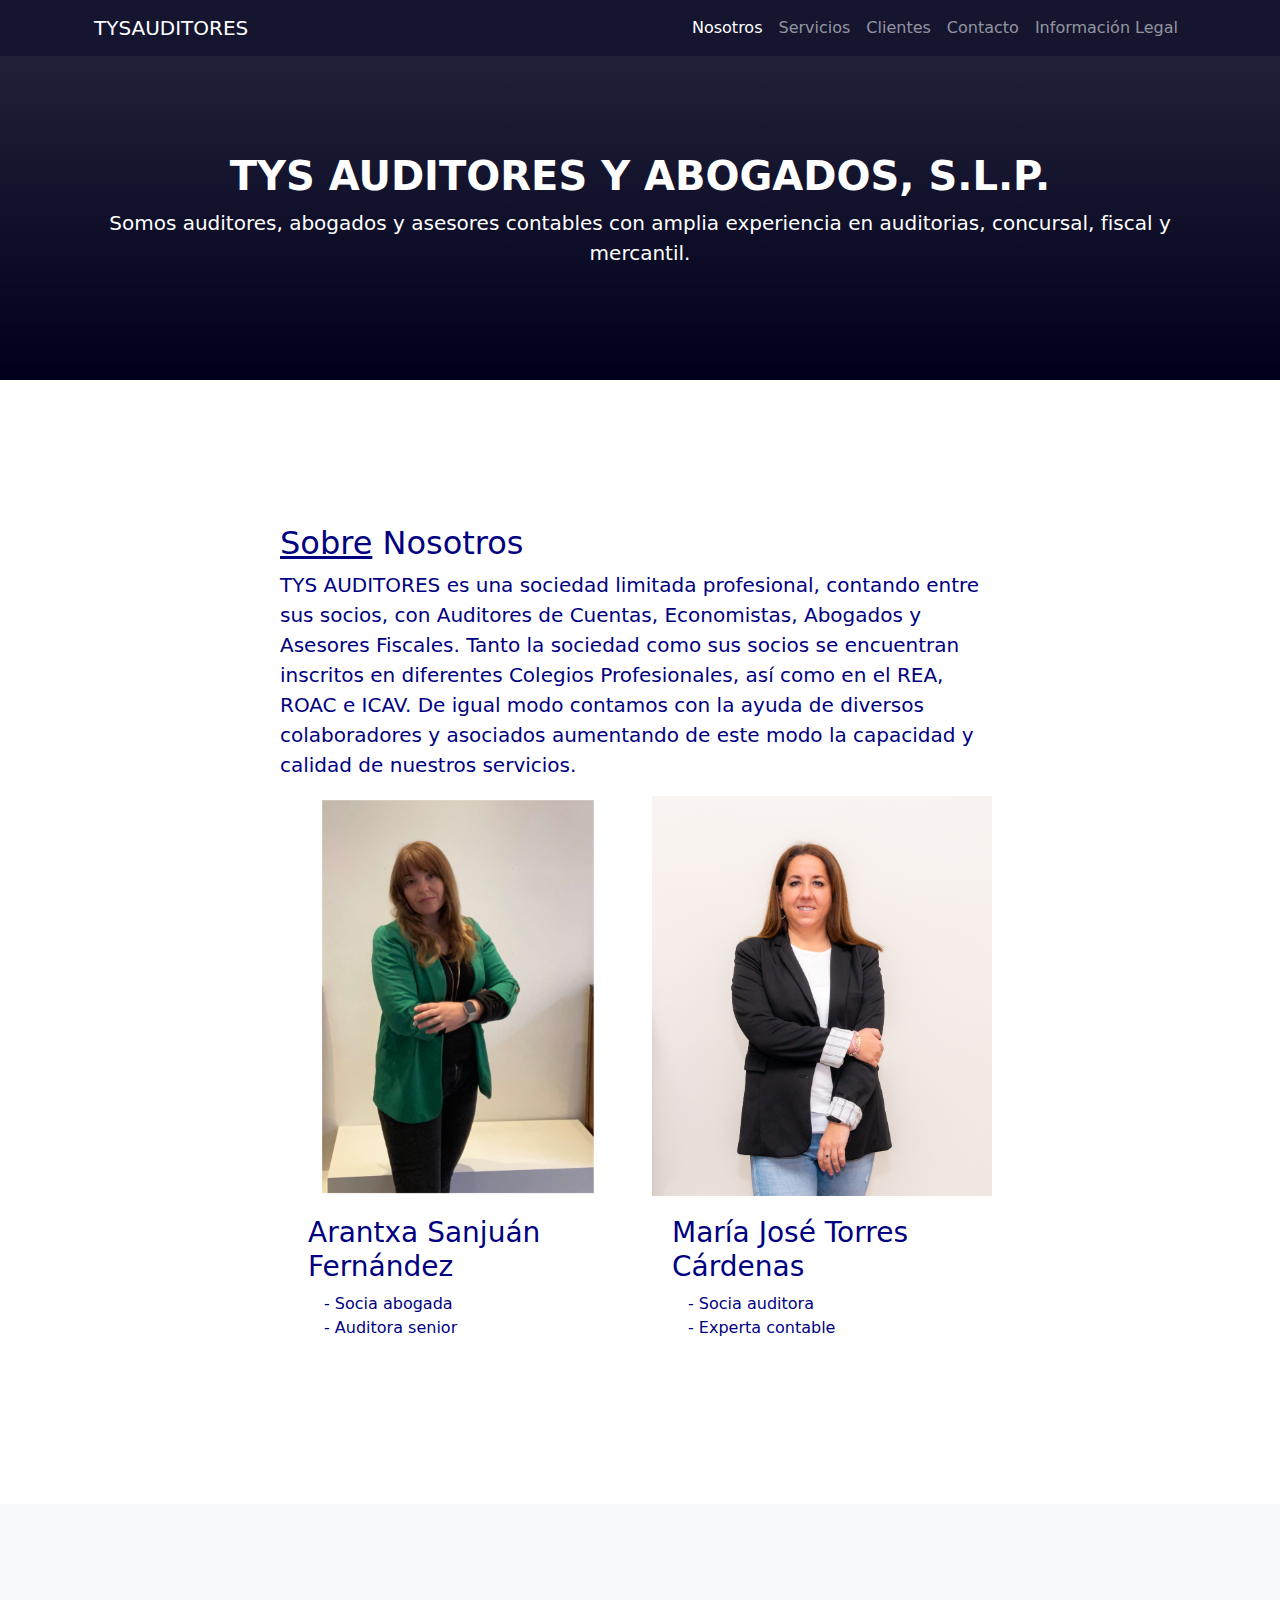
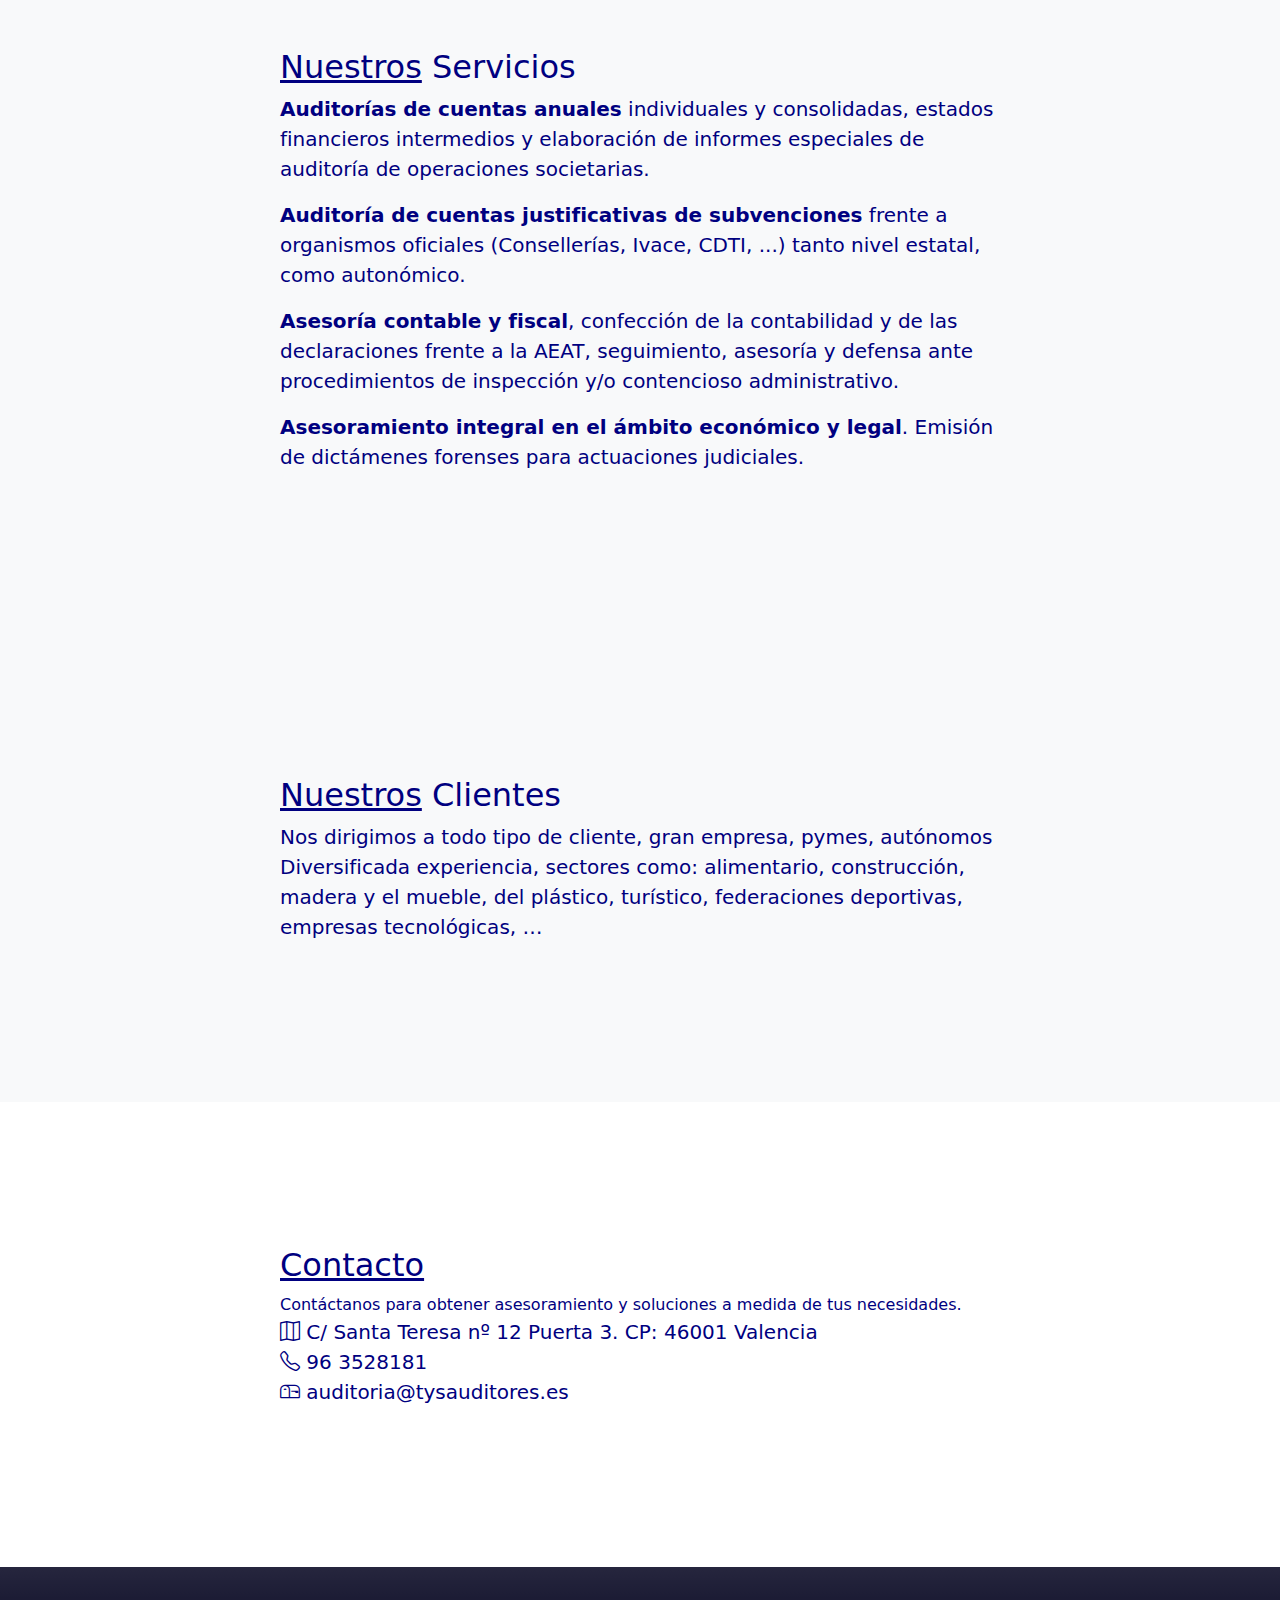
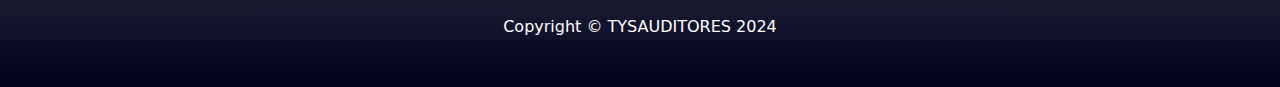
==== commit 4ea2c648: "margin" ====
--- a/index.html
+++ b/index.html
@@ -53,16 +53,16 @@
                         <img class="img_tamanyo" src="./assets/arantxa.jpg" alt="arantxa" style="width: 100%;"/>
                         <div class="card-description">
                             <h3>Arantxa Sanjuán Fernández</h3>
-                            <p>- Socia abogada</p>
-                            <p>- Auditora senior</p>
+                            <p class="sangria">- Socia abogada</p>
+                            <p class="sangria">- Auditora senior</p>
                         </div>
                     </div>
                     <div class="col-lg-4">
                         <img  class="img_tamanyo" src="assets/maria_jose.jpg" alt="maria_jose" style="width: 100%;"/>
                         <div class="card-description">
                             <h3>María José Torres Cárdenas</h3>
-                            <p>- Socia auditora</p>
-                            <p>- Experta contable</p>
+                            <p class="sangria">- Socia auditora</p>
+                            <p class="sangria">- Experta contable</p>
                         </div>
                     </div>
                 </div>
